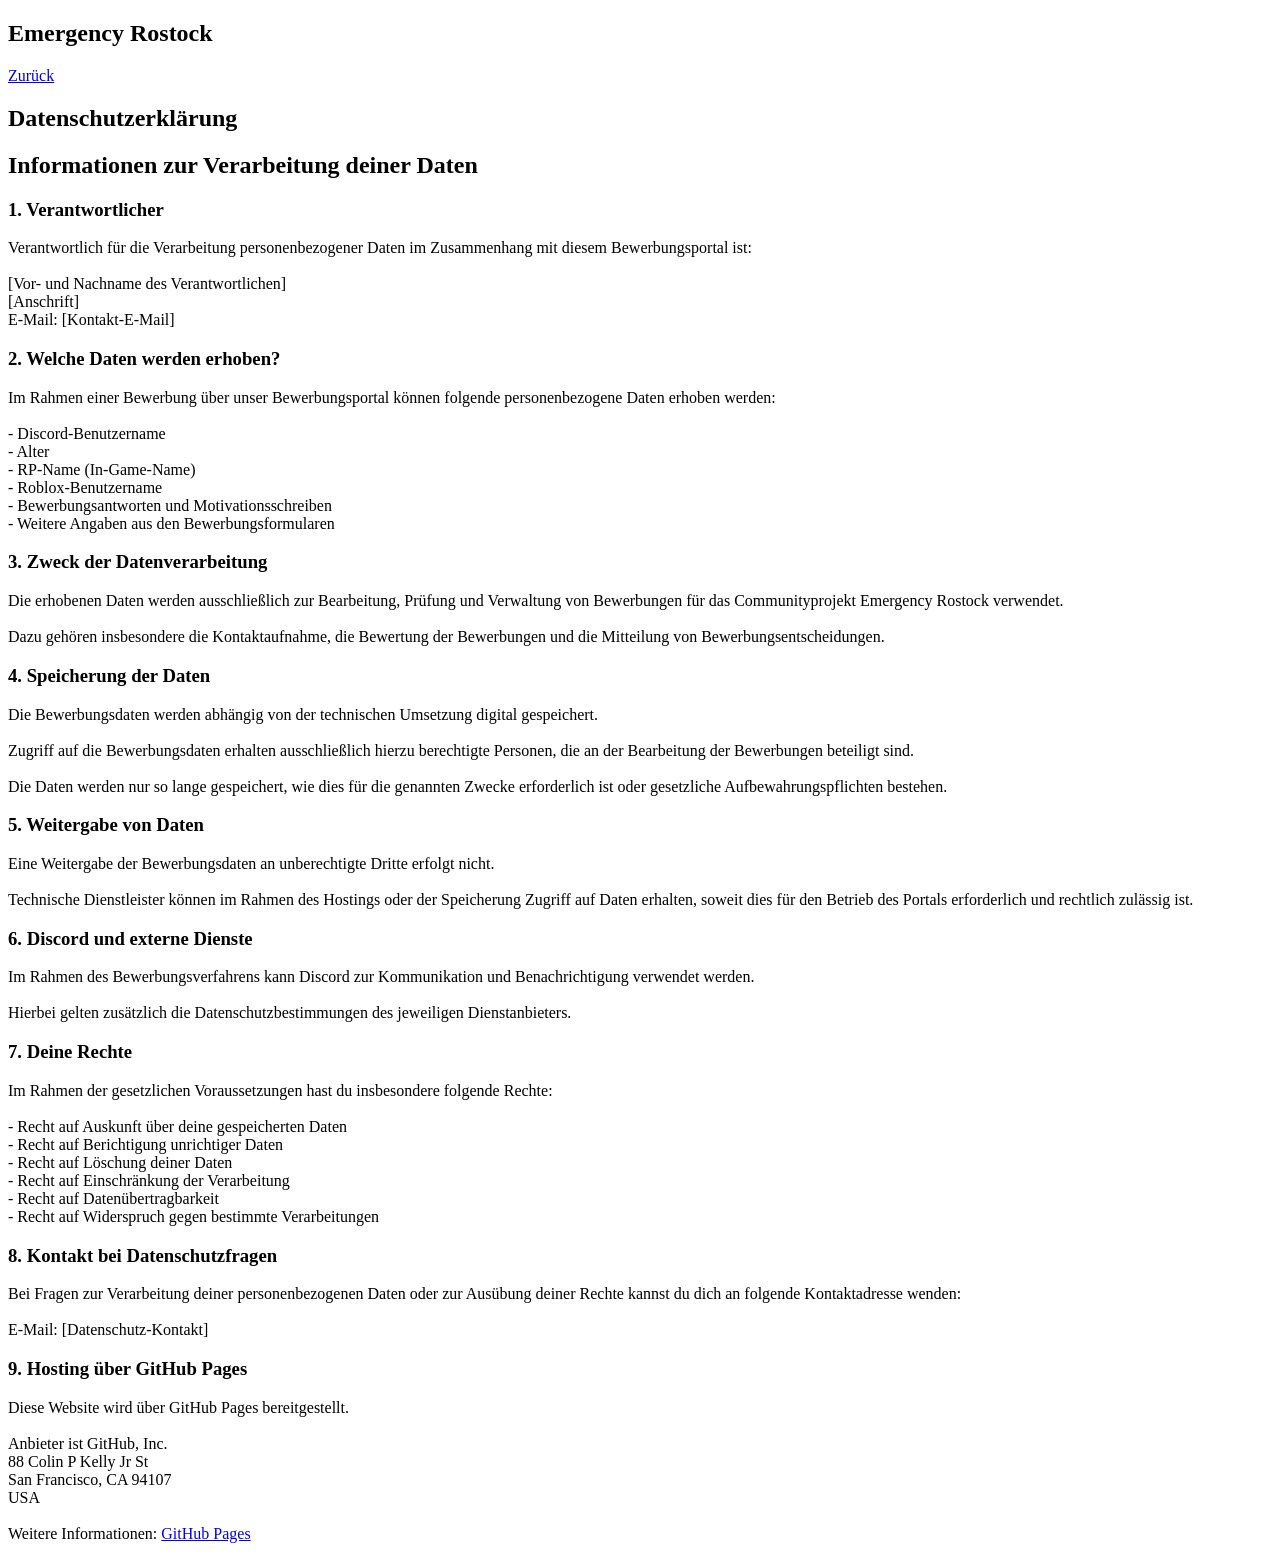
==== impressum.html @ 9675c829 "Add files via upload" ====
<!DOCTYPE html>
<html lang="de">
<head>
    <meta charset="UTF-8">
    <meta name="viewport" content="width=device-width, initial-scale=1.0">

    <title>Datenschutz | Emergency Rostock</title>

    <link rel="stylesheet" href="assets/css/style.css">
</head>

<body>

<header class="header">
    <div class="header-logo">
        <h2>Emergency Rostock</h2>
    </div>

    <a href="index.html" class="btn btn-outline">
        Zurück
    </a>
</header>

<main class="container impressum-page">

<section class="hero">

    <h1 class="main-title">Datenschutzerklärung</h1>
    <h2 class="sub-title">Informationen zur Verarbeitung deiner Daten</h2>

    <div class="impressum-card">

        <h3 class="card-title">1. Verantwortlicher</h3>

        <p class="card-desc">
            Verantwortlich für die Verarbeitung personenbezogener
            Daten im Zusammenhang mit diesem Bewerbungsportal ist:

            <br><br>

            [Vor- und Nachname des Verantwortlichen]<br>
            [Anschrift]<br>
            E-Mail: [Kontakt-E-Mail]
        </p>

        <h3 class="card-title">2. Welche Daten werden erhoben?</h3>

        <p class="card-desc">
            Im Rahmen einer Bewerbung über unser Bewerbungsportal
            können folgende personenbezogene Daten erhoben werden:
            <br><br>

            - Discord-Benutzername<br>
            - Alter<br>
            - RP-Name (In-Game-Name)<br>
            - Roblox-Benutzername<br>
            - Bewerbungsantworten und Motivationsschreiben<br>
            - Weitere Angaben aus den Bewerbungsformularen
        </p>

        <h3 class="card-title">3. Zweck der Datenverarbeitung</h3>

        <p class="card-desc">
            Die erhobenen Daten werden ausschließlich zur
            Bearbeitung, Prüfung und Verwaltung von Bewerbungen
            für das Communityprojekt Emergency Rostock verwendet.

            <br><br>

            Dazu gehören insbesondere die Kontaktaufnahme,
            die Bewertung der Bewerbungen und die Mitteilung
            von Bewerbungsentscheidungen.
        </p>

        <h3 class="card-title">4. Speicherung der Daten</h3>

        <p class="card-desc">
            Die Bewerbungsdaten werden abhängig von der
            technischen Umsetzung digital gespeichert.

            <br><br>

            Zugriff auf die Bewerbungsdaten erhalten ausschließlich
            hierzu berechtigte Personen, die an der Bearbeitung
            der Bewerbungen beteiligt sind.

            <br><br>

            Die Daten werden nur so lange gespeichert, wie
            dies für die genannten Zwecke erforderlich ist
            oder gesetzliche Aufbewahrungspflichten bestehen.
        </p>

        <h3 class="card-title">5. Weitergabe von Daten</h3>

        <p class="card-desc">
            Eine Weitergabe der Bewerbungsdaten an unberechtigte
            Dritte erfolgt nicht.

            <br><br>

            Technische Dienstleister können im Rahmen des Hostings
            oder der Speicherung Zugriff auf Daten erhalten,
            soweit dies für den Betrieb des Portals erforderlich
            und rechtlich zulässig ist.
        </p>

        <h3 class="card-title">6. Discord und externe Dienste</h3>

        <p class="card-desc">
            Im Rahmen des Bewerbungsverfahrens kann Discord
            zur Kommunikation und Benachrichtigung verwendet werden.

            <br><br>

            Hierbei gelten zusätzlich die Datenschutzbestimmungen
            des jeweiligen Dienstanbieters.
        </p>

        <h3 class="card-title">7. Deine Rechte</h3>

        <p class="card-desc">
            Im Rahmen der gesetzlichen Voraussetzungen hast du
            insbesondere folgende Rechte:
            <br><br>

            - Recht auf Auskunft über deine gespeicherten Daten<br>
            - Recht auf Berichtigung unrichtiger Daten<br>
            - Recht auf Löschung deiner Daten<br>
            - Recht auf Einschränkung der Verarbeitung<br>
            - Recht auf Datenübertragbarkeit<br>
            - Recht auf Widerspruch gegen bestimmte Verarbeitungen
        </p>

        <h3 class="card-title">8. Kontakt bei Datenschutzfragen</h3>

        <p class="card-desc">
            Bei Fragen zur Verarbeitung deiner personenbezogenen
            Daten oder zur Ausübung deiner Rechte kannst du dich
            an folgende Kontaktadresse wenden:

            <br><br>

            E-Mail: [Datenschutz-Kontakt]
        </p>

        <h3 class="card-title">9. Hosting über GitHub Pages</h3>

        <p class="card-desc">
            Diese Website wird über GitHub Pages bereitgestellt.

            <br><br>

            Anbieter ist GitHub, Inc.
            <br>
            88 Colin P Kelly Jr St<br>
            San Francisco, CA 94107<br>
            USA

            <br><br>

            Weitere Informationen:
            <a href="https://docs.github.com/en/pages"
               target="_blank"
               rel="noopener noreferrer">
                GitHub Pages
            </a>
        </p>

    </div>

</section>

</main>

</body>
</html>
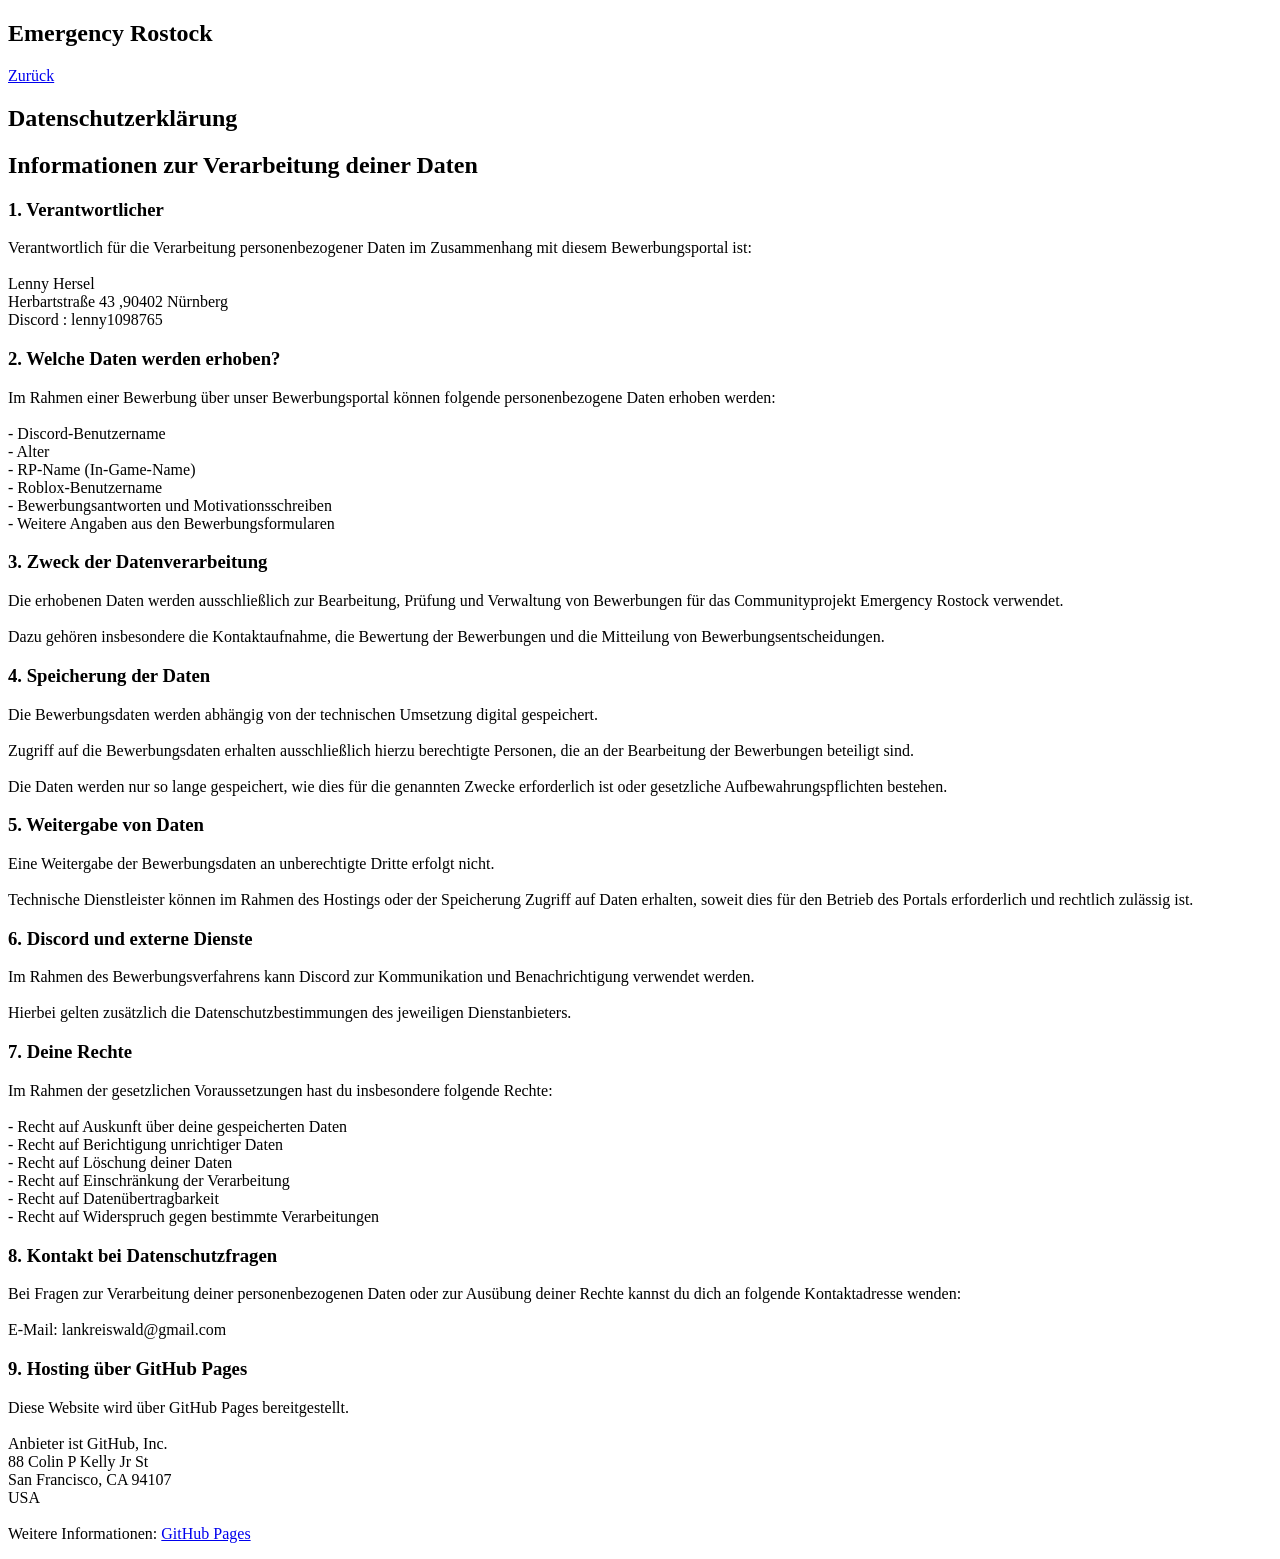
==== commit 39542319: "Update impressum.html" ====
--- a/impressum.html
+++ b/impressum.html
@@ -39,9 +39,9 @@
 
             <br><br>
 
-            [Vor- und Nachname des Verantwortlichen]<br>
-            [Anschrift]<br>
-            E-Mail: [Kontakt-E-Mail]
+            Lenny Hersel <br>
+            Herbartstraße 43  ,90402 Nürnberg<br>
+            Discord : lenny1098765
         </p>
 
         <h3 class="card-title">2. Welche Daten werden erhoben?</h3>
@@ -142,7 +142,7 @@
 
             <br><br>
 
-            E-Mail: [Datenschutz-Kontakt]
+            E-Mail: lankreiswald@gmail.com
         </p>
 
         <h3 class="card-title">9. Hosting über GitHub Pages</h3>
